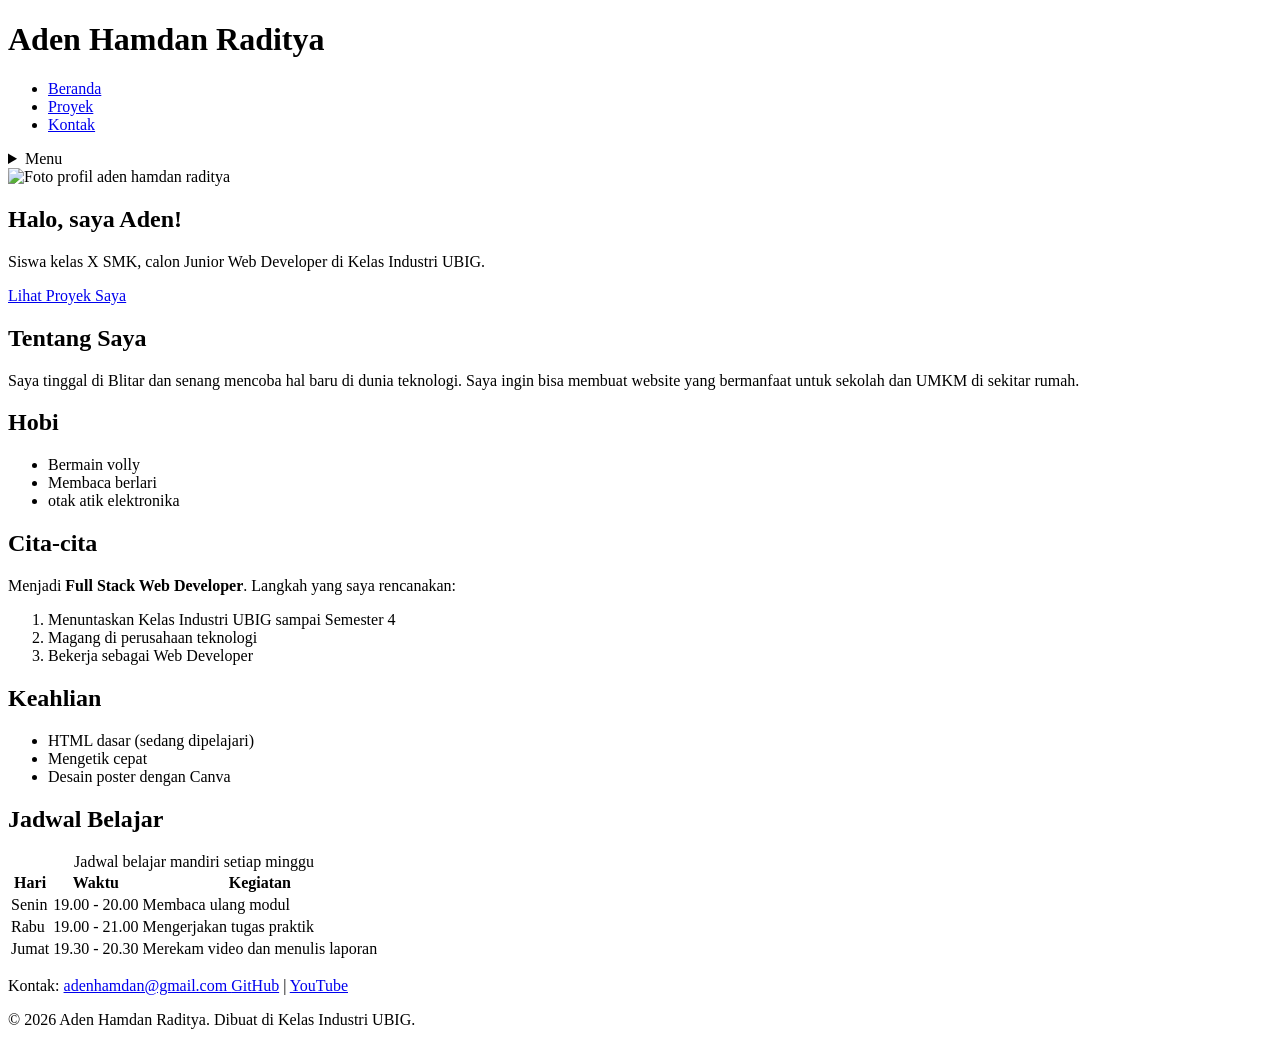
==== index.html @ 82e3a158 "uploud tugas 4 ke github" ====
<!DOCTYPE html>
<html lang="id">
<head>
  <meta charset="UTF-8">
  <meta name="viewport" content="width=device-width, initial-scale=1.0">
  <title>Aden Hamdan Raditya | Beranda</title>
  <link rel="preconnect" href="https://fonts.googleapis.com">
  <link rel="preconnect" href="https://fonts.gstatic.com" crossorigin>
  <link href="https://fonts.googleapis.com/css2?family=Inter:wght@400;600&family=Poppins:wght@600;700&display=swap" rel="stylesheet">
  <link rel="stylesheet" href="css/style.css">
</head>
<body>
  <header>
    <div class="container navbar">
      <h1>Aden Hamdan Raditya</h1>
      <nav class="menu-laptop">
        <ul>
          <li><a href="index.html">Beranda</a></li>
          <li><a href="proyek.html">Proyek</a></li>
          <li><a href="kontak.html">Kontak</a></li>
        </ul>
      </nav>
      <!-- Tantangan: menu ponsel yang bisa dibuka-tutup -->
      <details class="menu-ponsel">
        <summary>Menu</summary>
        <nav>
          <ul>
            <li><a href="index.html">Beranda</a></li>
            <li><a href="proyek.html">Proyek</a></li>
            <li><a href="kontak.html">Kontak</a></li>
          </ul>
        </nav>
      </details>
    </div>
  </header>

  <main>
    <div class="container">
      <section class="hero">
        <img src="C:\Users\ADEN\Documents\tugas_rumah 2\img\WIN_20261021_08_44_33_Pro.jpg" alt="Foto profil aden hamdan raditya" width="180">
        <div>
          <h2>Halo, saya Aden!</h2>
          <p>Siswa kelas X SMK, calon Junior Web Developer di Kelas Industri UBIG.</p>
          <a href="proyek.html" class="tombol">Lihat Proyek Saya</a>
        </div>
      </section>

      <section class="kartu">
        <h2>Tentang Saya</h2>
        <p>Saya tinggal di Blitar dan senang mencoba hal baru di dunia teknologi. Saya ingin bisa membuat website yang bermanfaat untuk sekolah dan UMKM di sekitar rumah.</p>
      </section>

      <div class="daftar-kartu">
        <section class="kartu">
          <h2>Hobi</h2>
          <ul>
            <li>Bermain volly</li>
            <li>Membaca berlari</li>
            <li>otak atik elektronika</li>
          </ul>
        </section>

        <section class="kartu">
          <h2>Cita-cita</h2>
          <p>Menjadi <strong>Full Stack Web Developer</strong>. Langkah yang saya rencanakan:</p>
          <ol>
            <li>Menuntaskan Kelas Industri UBIG sampai Semester 4</li>
            <li>Magang di perusahaan teknologi</li>
            <li>Bekerja sebagai Web Developer</li>
          </ol>
        </section>

        <section class="kartu">
          <h2>Keahlian</h2>
          <ul>
            <li>HTML dasar (sedang dipelajari)</li>
            <li>Mengetik cepat</li>
            <li>Desain poster dengan Canva</li>
          </ul>
        </section>
      </div>

      <section class="kartu">
        <h2>Jadwal Belajar</h2>
        <table>
          <caption>Jadwal belajar mandiri setiap minggu</caption>
          <thead>
            <tr>
              <th>Hari</th>
              <th>Waktu</th>
              <th>Kegiatan</th>
            </tr>
          </thead>
          <tbody>
            <tr>
              <td>Senin</td>
              <td>19.00 - 20.00</td>
              <td>Membaca ulang modul</td>
            </tr>
            <tr>
              <td>Rabu</td>
              <td>19.00 - 21.00</td>
              <td>Mengerjakan tugas praktik</td>
            </tr>
            <tr>
              <td>Jumat</td>
              <td>19.30 - 20.30</td>
              <td>Merekam video dan menulis laporan</td>
            </tr>
          </tbody>
        </table>
      </section>
    </div>
  </main>

  <footer>
    <p>Kontak: <a href="mailto:adenhamdanraditya@gmail.com">adenhamdan@gmail.com
      <a href="https://github.com/" target="_blank">GitHub</a> |
      <a href="https://www.youtube.com/" target="_blank">YouTube</a></p>
    <p>&copy; 2026 Aden Hamdan Raditya. Dibuat di Kelas Industri UBIG.</p>
  </footer>
</body>
</html>
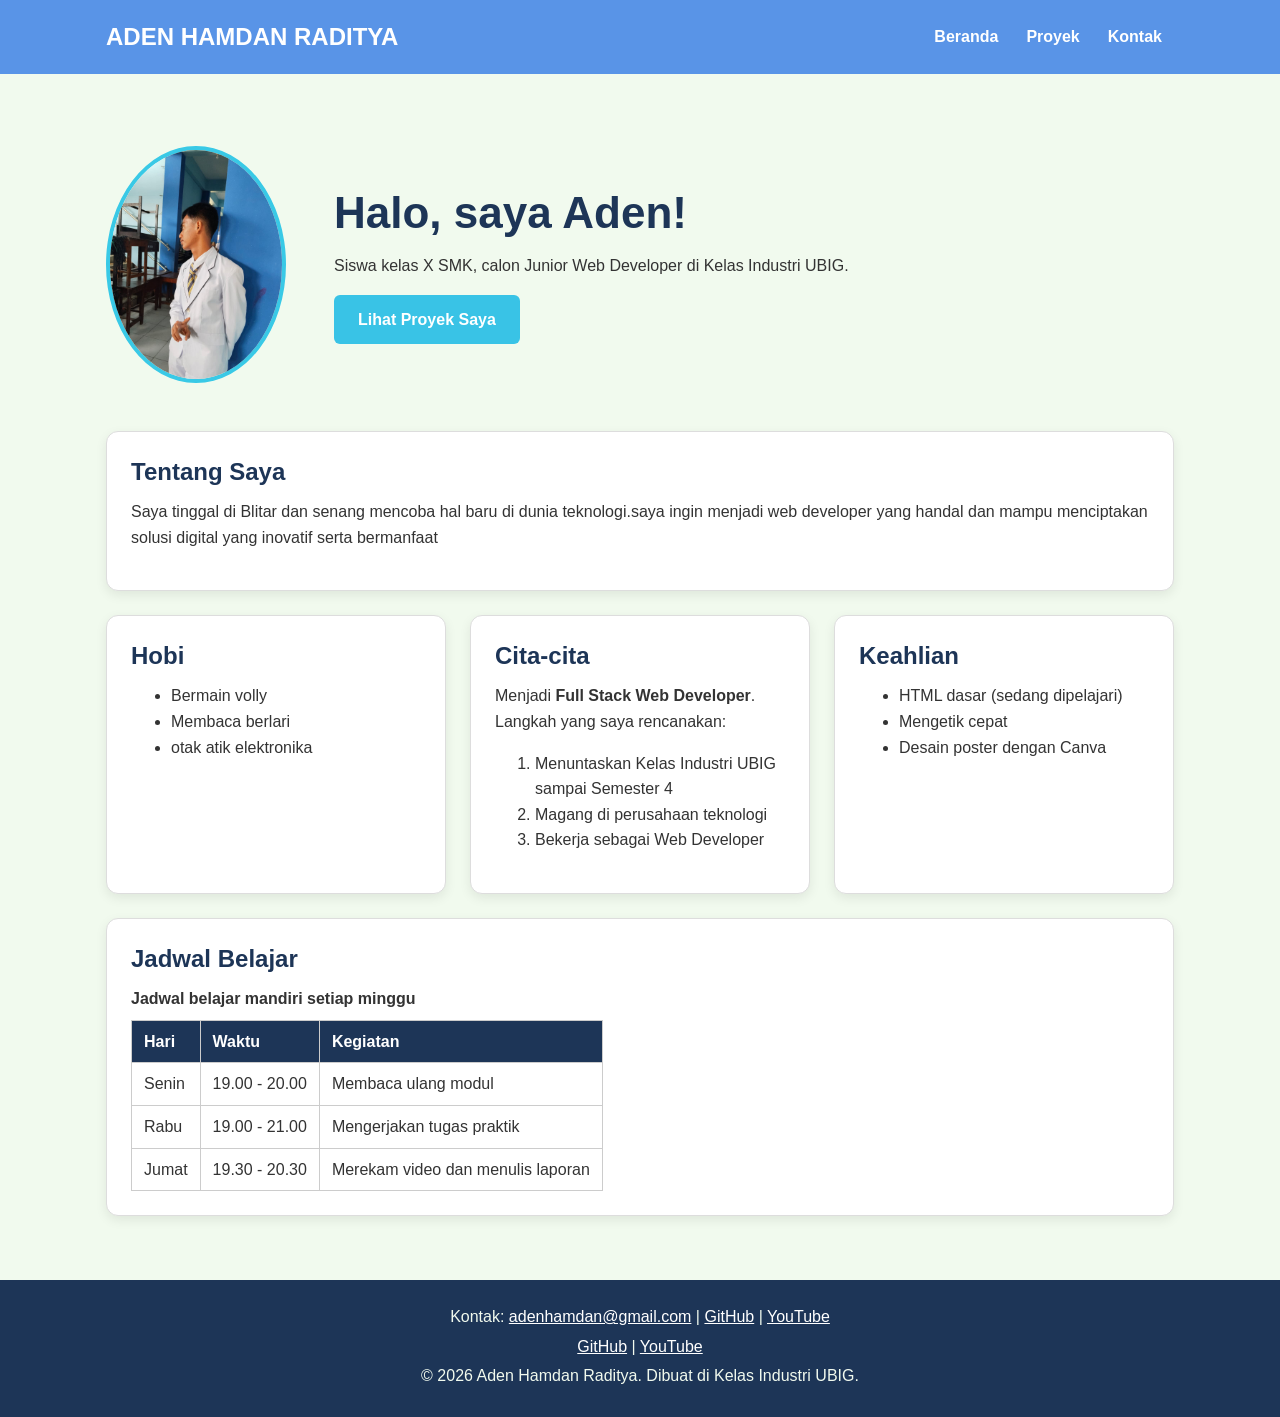
==== commit 350e6b4f: "Update project website" ====
--- a/index.html
+++ b/index.html
@@ -12,7 +12,7 @@
 <body>
   <header>
     <div class="container navbar">
-      <h1>Aden Hamdan Raditya</h1>
+      <h1>ADEN HAMDAN RADITYA</h1>
       <nav class="menu-laptop">
         <ul>
           <li><a href="index.html">Beranda</a></li>
@@ -37,7 +37,7 @@
   <main>
     <div class="container">
       <section class="hero">
-        <img src="C:\Users\ADEN\Documents\tugas_rumah 2\img\WIN_20261021_08_44_33_Pro.jpg" alt="Foto profil aden hamdan raditya" width="180">
+        <img src="img/stecu.jpeg" width="180">
         <div>
           <h2>Halo, saya Aden!</h2>
           <p>Siswa kelas X SMK, calon Junior Web Developer di Kelas Industri UBIG.</p>
@@ -47,7 +47,7 @@
 
       <section class="kartu">
         <h2>Tentang Saya</h2>
-        <p>Saya tinggal di Blitar dan senang mencoba hal baru di dunia teknologi. Saya ingin bisa membuat website yang bermanfaat untuk sekolah dan UMKM di sekitar rumah.</p>
+        <p>Saya tinggal di Blitar dan senang mencoba hal baru di dunia teknologi.saya ingin menjadi web developer yang handal dan mampu menciptakan solusi digital yang inovatif serta bermanfaat </p>
       </section>
 
       <div class="daftar-kartu">
@@ -114,7 +114,7 @@
   </main>
 
   <footer>
-    <p>Kontak: <a href="mailto:adenhamdanraditya@gmail.com">adenhamdan@gmail.com
+    <p>Kontak: <a href="mailto:adenhamdanraditya@gmail.com">adenhamdan@gmail.com</a> | <a href="https://github.com/" target="_blank">GitHub</a> | <a href="https://www.youtube.com/" target="_blank">YouTube</a></p>
       <a href="https://github.com/" target="_blank">GitHub</a> |
       <a href="https://www.youtube.com/" target="_blank">YouTube</a></p>
     <p>&copy; 2026 Aden Hamdan Raditya. Dibuat di Kelas Industri UBIG.</p>
--- a/css/style.css
+++ b/css/style.css
@@ -0,0 +1,264 @@
+/* Gaya portofolio Andi Pratama
+   Palet: #1D3557 (utama), #E63946 (aksen), #F1FAEE (latar)
+   Huruf: Poppins (judul), Inter (isi)
+   Tata letak: mobile first, titik ubah 768px (tablet) dan 1024px (laptop) */
+
+/* 1. Reset */
+* {
+  box-sizing: border-box;
+  margin: 0;
+}
+
+img {
+  max-width: 100%;
+  height: auto;
+}
+
+/* 2. Dasar halaman: warna dan huruf */
+body {
+  font-family: "Inter", Arial, sans-serif;
+  font-size: 1rem;
+  line-height: 1.6;
+  color: #333333;
+  background-color: #F1FAEE;
+}
+
+h1, h2, h3 {
+  font-family: "Poppins", Arial, sans-serif;
+  color: #1D3557;
+  line-height: 1.3;
+}
+
+h2 {
+  margin-bottom: 0.75rem;
+}
+
+p, ul, ol {
+  margin-bottom: 1rem;
+}
+
+a {
+  color: #156bac;
+}
+
+/* 3. Wadah, header, dan menu */
+.container {
+  max-width: 1100px;
+  margin: 0 auto;
+  padding: 0 1rem;
+}
+
+header {
+  background-color: #5994e7;
+  color: #FFFFFF;
+  padding: 1rem 0;
+}
+
+header h1 {
+  color: #FFFFFF;
+  font-size: 1.5rem;
+}
+
+.navbar {
+  display: flex;
+  flex-wrap: wrap;
+  justify-content: space-between;
+  align-items: center;
+  gap: 0.5rem;
+}
+
+nav ul {
+  display: flex;
+  gap: 0.25rem;
+  padding: 0;
+  margin: 0;
+  list-style: none;
+}
+
+nav a {
+  display: inline-block;
+  padding: 0.5rem 0.75rem;
+  border-radius: 6px;
+  color: #FFFFFF;
+  font-weight: 600;
+  text-decoration: none;
+}
+
+/* Tantangan: menu ponsel buka-tutup dengan details */
+.menu-laptop {
+  display: none;
+}
+
+.menu-ponsel summary {
+  padding: 0.5rem 0.75rem;
+  border: 1px solid #FFFFFF;
+  border-radius: 6px;
+  font-weight: 600;
+  cursor: pointer;
+}
+
+.menu-ponsel ul {
+  flex-direction: column;
+  margin-top: 0.5rem;
+}
+
+/* 4. Isi utama, hero, dan kartu */
+main {
+  padding: 1.5rem 0;
+}
+
+.hero {
+  display: flex;
+  flex-direction: column;
+  align-items: center;
+  gap: 1.5rem;
+  padding: 1rem 0 2rem;
+  text-align: center;
+}
+
+.hero img {
+  border: 4px solid #39c9e6;
+  border-radius: 50%;
+}
+
+.hero h2 {
+  font-size: 2rem;
+}
+
+.tombol {
+  display: inline-block;
+  padding: 0.75rem 1.5rem;
+  border-radius: 6px;
+  background-color: #39c3e6;
+  color: #FFFFFF;
+  font-weight: 600;
+  text-decoration: none;
+}
+
+.kartu {
+  background-color: #FFFFFF;
+  padding: 1rem;
+  margin-bottom: 1.5rem;
+  border: 1px solid #DDDDDD;
+  border-radius: 12px;
+  box-shadow: 0 4px 12px rgba(0, 0, 0, 0.08);
+}
+
+.daftar-kartu {
+  display: flex;
+  flex-wrap: wrap;
+  gap: 1.5rem;
+  margin-bottom: 1.5rem;
+}
+
+.daftar-kartu .kartu {
+  flex: 1 1 280px;
+  margin-bottom: 0;
+}
+
+article img {
+  border-radius: 8px;
+  border: 1px solid #DDDDDD;
+}
+
+/* 5. Tabel */
+table {
+  border-collapse: collapse;
+}
+
+caption {
+  font-weight: 600;
+  text-align: left;
+  margin-bottom: 0.5rem;
+}
+
+th, td {
+  border: 1px solid #CCCCCC;
+  padding: 0.5rem 0.75rem;
+  text-align: left;
+}
+
+th {
+  background-color: #1D3557;
+  color: #FFFFFF;
+}
+
+/* 6. Form */
+label {
+  font-weight: 600;
+}
+
+input, select, textarea {
+  width: 100%;
+  max-width: 22rem;
+  padding: 0.6rem;
+  margin-top: 0.25rem;
+  border: 1px solid #CCCCCC;
+  border-radius: 6px;
+  font-family: inherit;
+  font-size: 1rem;
+}
+
+button {
+  padding: 0.75rem 1.5rem;
+  border: none;
+  border-radius: 6px;
+  background-color: #E63946;
+  color: #FFFFFF;
+  font-family: inherit;
+  font-size: 1rem;
+  font-weight: 600;
+  cursor: pointer;
+}
+
+/* 7. Footer */
+footer {
+  background-color: #1D3557;
+  color: #F1FAEE;
+  text-align: center;
+  padding: 1.5rem;
+}
+
+footer p {
+  margin-bottom: 0.25rem;
+}
+
+footer a {
+  color: #FFFFFF;
+}
+
+/* 8. Tablet: lebar layar 768px ke atas */
+@media (min-width: 768px) {
+  .menu-laptop {
+    display: block;
+  }
+
+  .menu-ponsel {
+    display: none;
+  }
+
+  .hero {
+    flex-direction: row;
+    padding: 2rem 0 3rem;
+    text-align: left;
+  }
+
+  .kartu {
+    padding: 1.5rem;
+  }
+}
+
+/* 9. Laptop: lebar layar 1024px ke atas */
+@media (min-width: 1024px) {
+  main {
+    padding: 2.5rem 0;
+  }
+
+  .hero {
+    gap: 3rem;
+  }
+
+  .hero h2 {
+    font-size: 2.75rem;
+  }
+}
